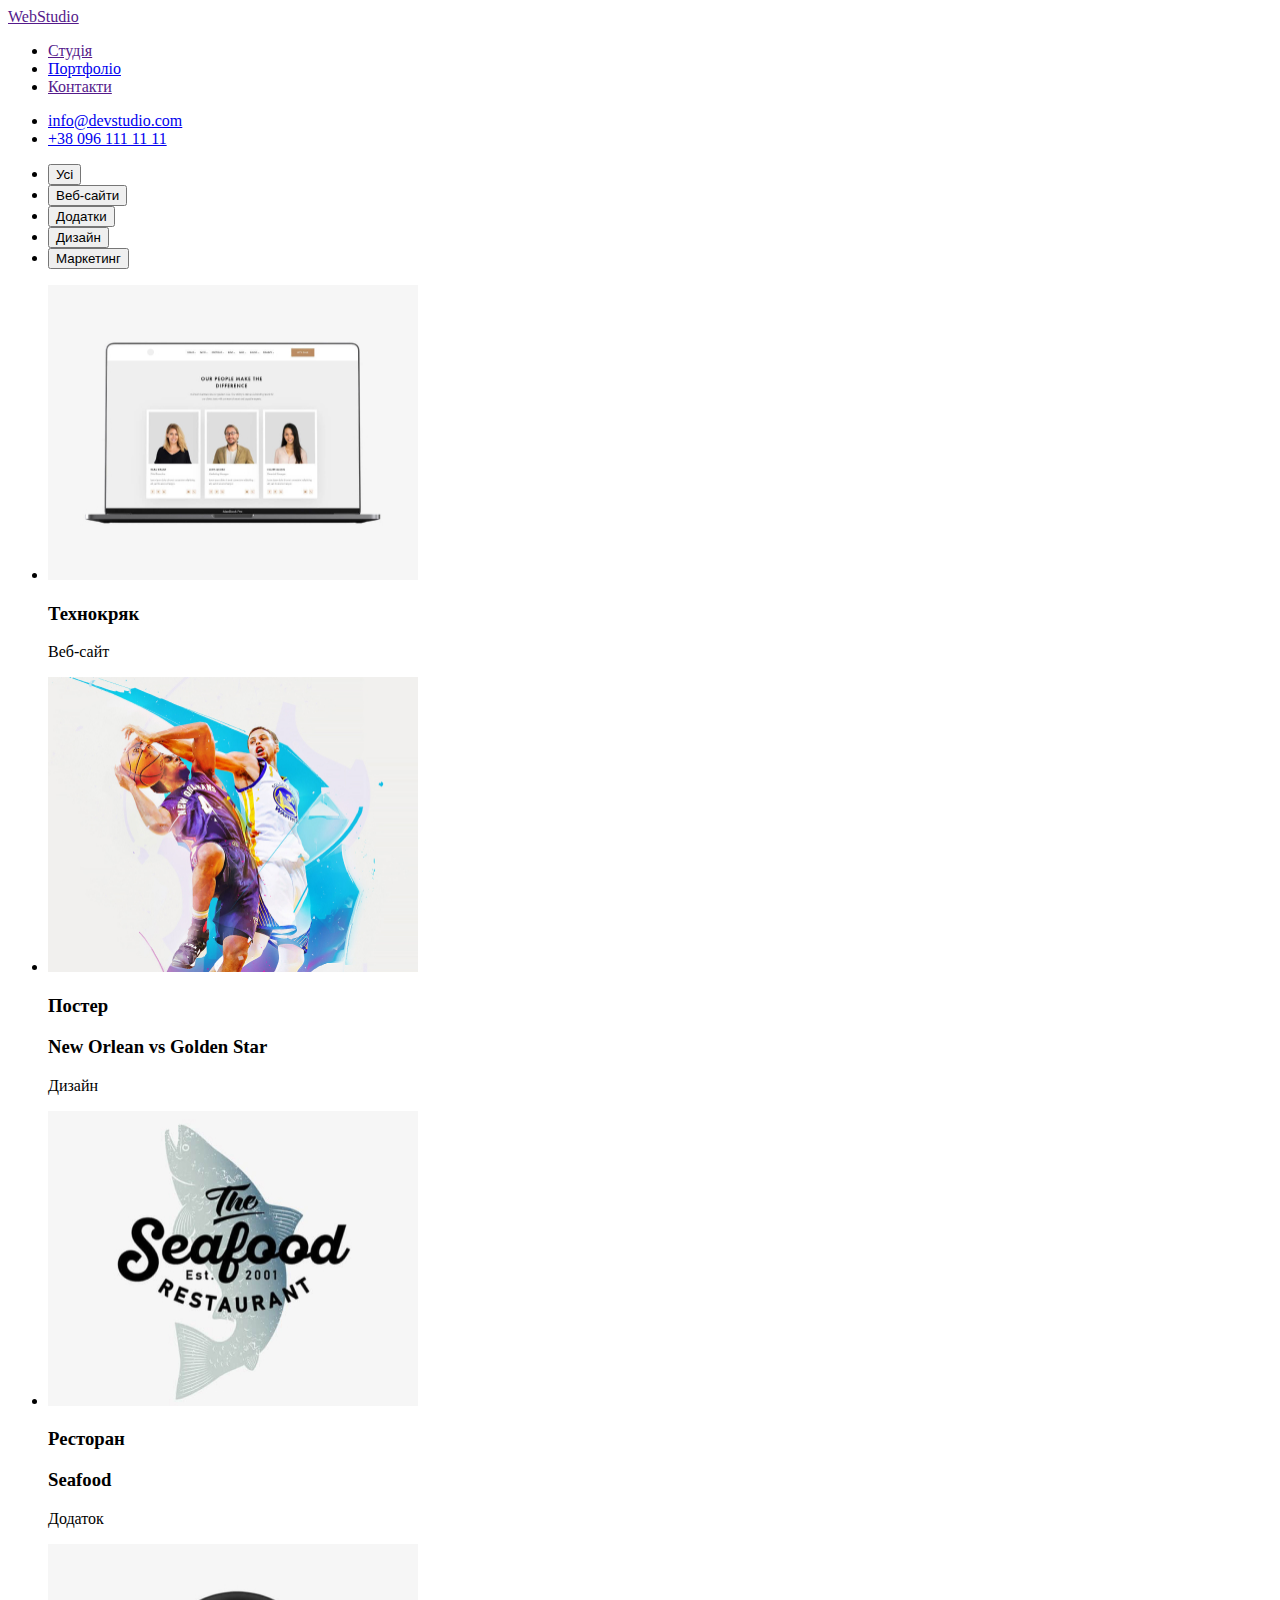
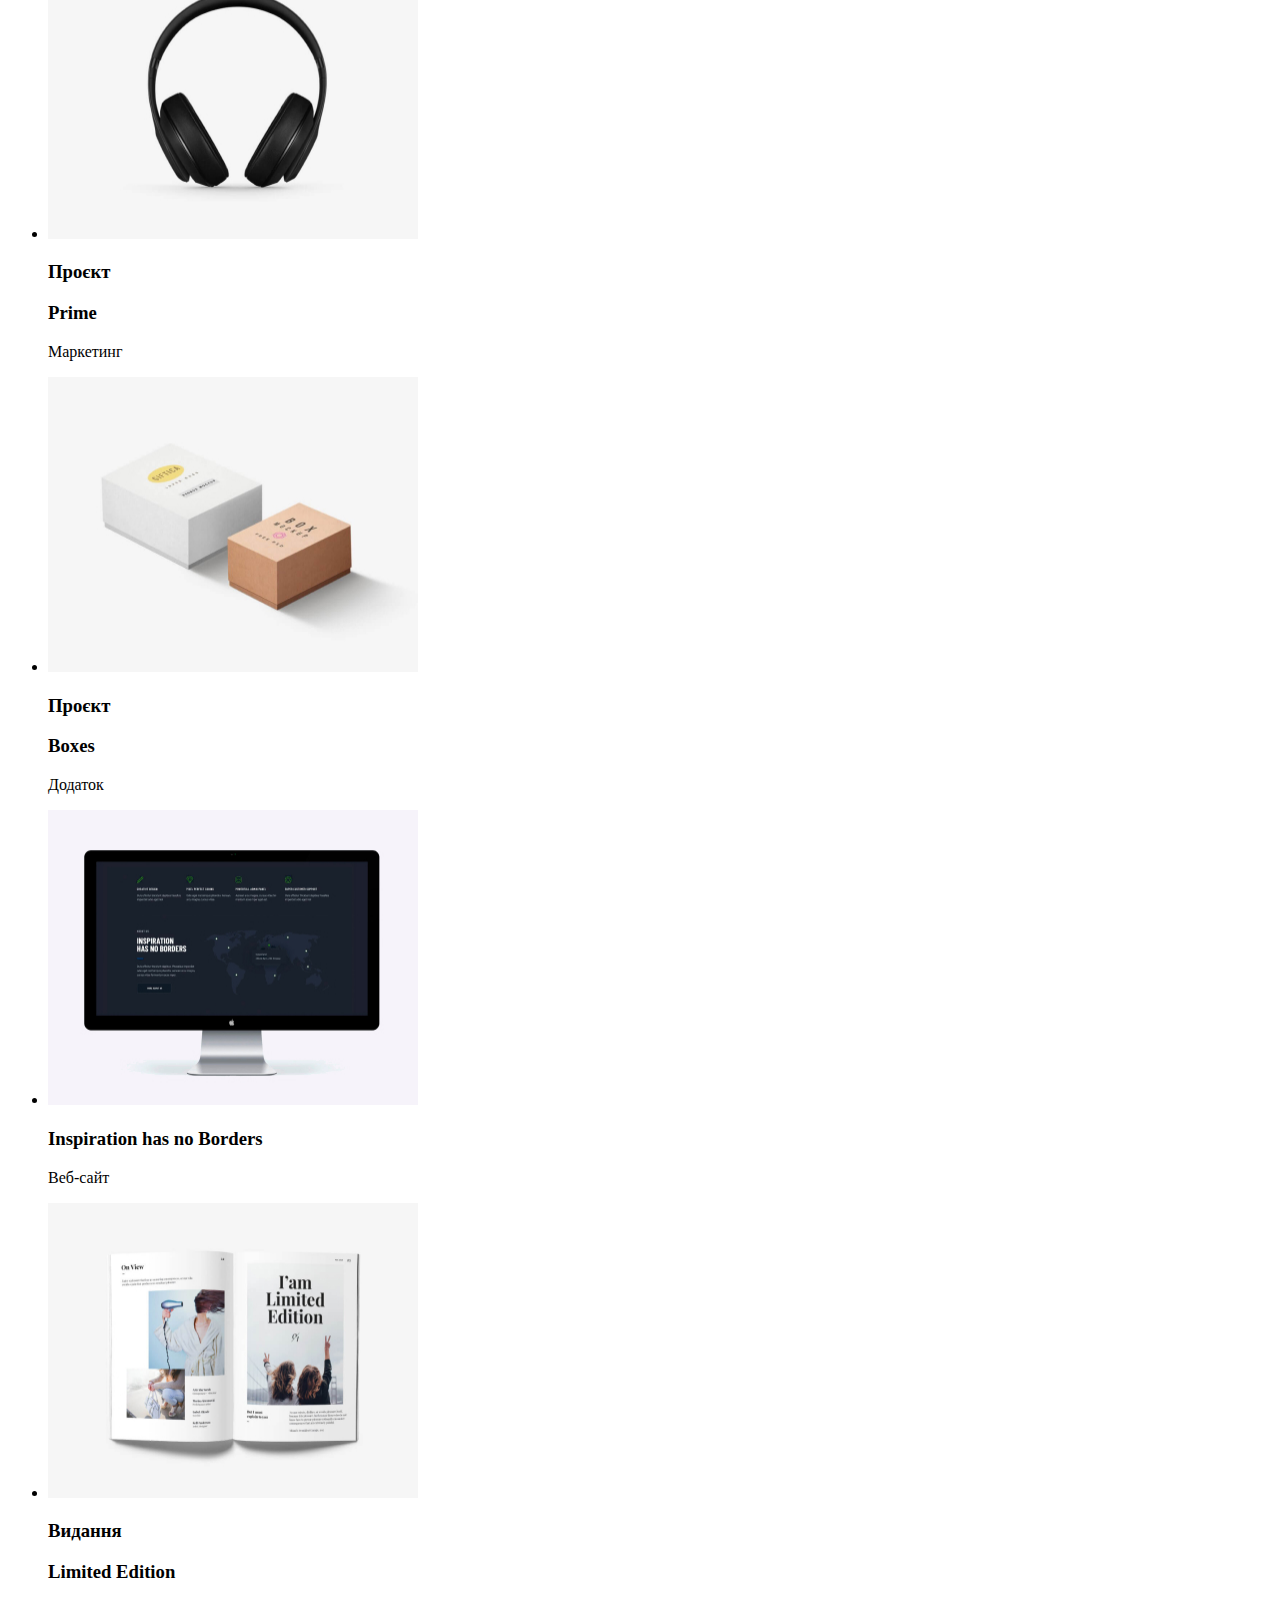
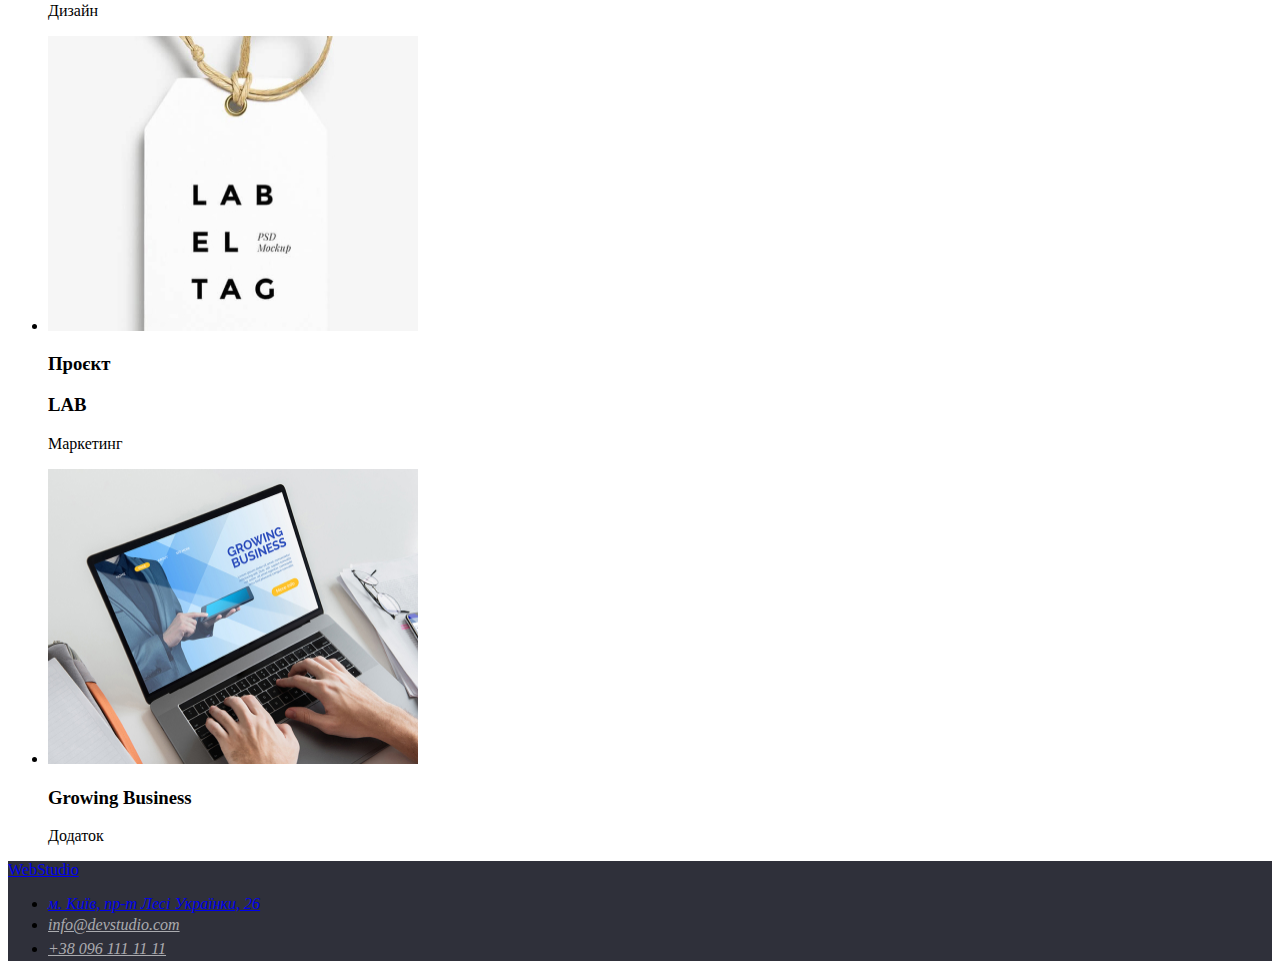
==== portfolio.html @ 5dd3f2c0 "портфоліо" ====
<!DOCTYPE html>
<html lang="uk">
  <head>
    <meta charset="UTF-8" />
    <meta http-equiv="X-UA-Compatible" content="IE=edge" />
    <meta name="viewport" content="width=device-width, initial-scale=1.0" />
    <title>WebStudio</title>
    <link rel="stylesheet" href="./css/styles.css" />
  </head>
  <body class="page">
    <header class="header">
      <nav class="nav">
        <a class="logo" href=""> WebStudio </a>
        <ul class="header-list">
          <li class="header-item"><a href="">Студія</a></li>
          <li class="header-item"><a href="./portfolio.html"> Портфоліо</a></li>
          <li class="header-item"><a href="">Контакти</a></li>
        </ul>
      </nav>
      <ul>
        <li class="header-all">
          <a href="mailto:info@devstudio.com">info@devstudio.com</a>
        </li>
        <li class="header-phone">
          <a href="tel:+380961111111">+38 096 111 11 11</a>
        </li>
      </ul>
    </header>
    <main>
      <ul>
        <li><button class="button" type="button">Усі</button></li>
        <li><button class="btn" type="button">Веб-сайти</button></li>
        <li><button class="btn" type="button">Додатки</button></li>
        <li><button class="btn" type="button">Дизайн</button></li>
        <li><button class="btn" type="button">Маркетинг</button></li>
      </ul>
      <section>
        <ul>
          <li>
            <img
              src="./images/img(21).jpg"
              alt="На фото дизайн веб-сайту"
              width="370"
              height="295"
            />
            <h3>Технокряк</h3>
            <p>Веб-сайт</p>
          </li>
          <li>
            <img
              src="./images/img(22).jpg"
              alt="На фото  дизайн постеру з баскетбольного матчу"
              width="370"
              height="295"
            />
            <h3>Постер</h3>
            <h3 lang="en">New Orlean vs Golden Star</h3>
            <p>Дизайн</p>
          </li>
          <li>
            <img
              src="./images/img(23).jpg"
              alt="На фото дизайн реклами ресторану"
              width="370"
              height="295"
            />
            <h3>Ресторан</h3>
            <h3 lang="en">Seafood</h3>
            <p>Додаток</p>
          </li>
          <li>
            <img
              src="./images/img(24).jpg"
              alt="На фото дизайн проекту"
              width="370"
              height="295"
            />
            <h3>Проєкт</h3>
            <h3 lang="en">Prime</h3>
            <p>Маркетинг</p>
          </li>
          <li>
            <img
              src="./images/img(25).jpg"
              alt="На фото дизайн проекту"
              width="370"
              height="295"
            />
            <h3>Проєкт</h3>
            <h3 lang="en">Boxes</h3>
            <p>Додаток</p>
          </li>
          <li>
            <img
              src="./images/img(26).jpg"
              alt="На фото Веб-сайт"
              width="370"
              height="295"
            />
            <h3 lang="en">Inspiration has no Borders</h3>
            <p>Веб-сайт</p>
          </li>
          <li>
            <img
              src="./images/img(27).jpg"
              alt="На фото дизайн журналу"
              width="370"
              height="295"
            />
            <h3>Видання</h3>
            <h3 lang="en">Limited Edition</h3>
            <p>Дизайн</p>
          </li>
          <li>
            <img
              src="./images/img(28).jpg"
              alt="На фото дизайн проекту"
              width="370"
              height="295"
            />
            <h3>Проєкт</h3>
            <h3 lang="en">LAB</h3>
            <p>Маркетинг</p>
          </li>
          <li>
            <img
              src="./images/img(29).jpg"
              alt="На фото дизайн додатку"
              width="370"
              height="295"
            />
            <h3 lang="en">Growing Business</h3>
            <p>Додаток</p>
          </li>
        </ul>
      </section>
    </main>
    <footer class="footer">
      <a class="logo" href="https://WebStudio.com"> WebStudio </a>
      <address>
        <ul class="footer-list">
          <li>
            <a
              class="footer-breadcrumbs"
              href="https://goo.gl/maps/CPtrU1FHBa2aNyZL9"
              target="_blank"
              rel="noopener noreferrer"
            >
              м. Київ, пр-т Лесі Українки, 26</a
            >
          </li>
          <li>
            <a class="footer-all" href="mailto:info@devstudio.com"
              >info@devstudio.com</a
            >
          </li>
          <li>
            <a class="footer-phone" href="tel:+380961111111"
              >+38 096 111 11 11</a
            >
          </li>
        </ul>
      </address>
    </footer>
  </body>
</html>
---- css/styles.css ----
.header {
  margin:0;
  padding:0;
  background-color:#ffffff; 

}
.footer {
  background-color:#2F303A;
}
.footer-phone,
.footer-all {
  color:rgba(255, 255,255, 0.6) ;
 
 size:14px;
 line-height:24px;

}
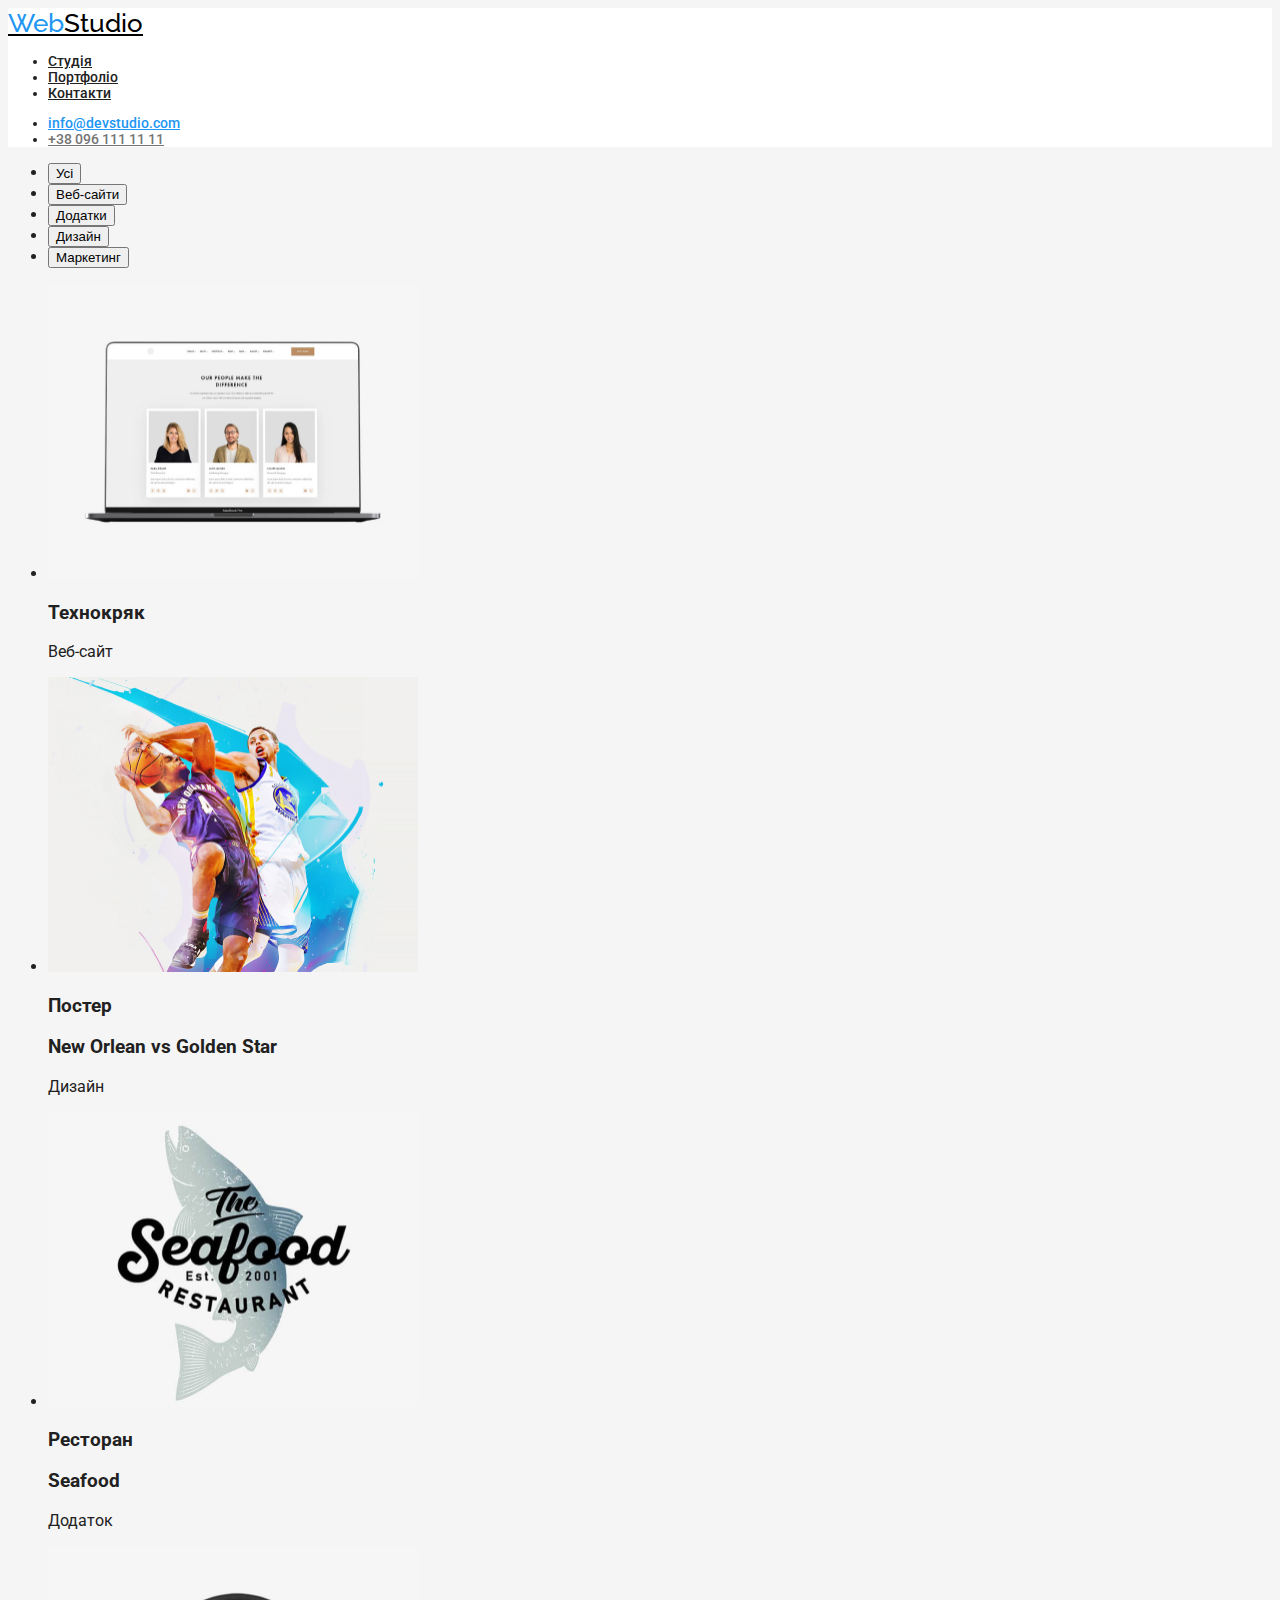
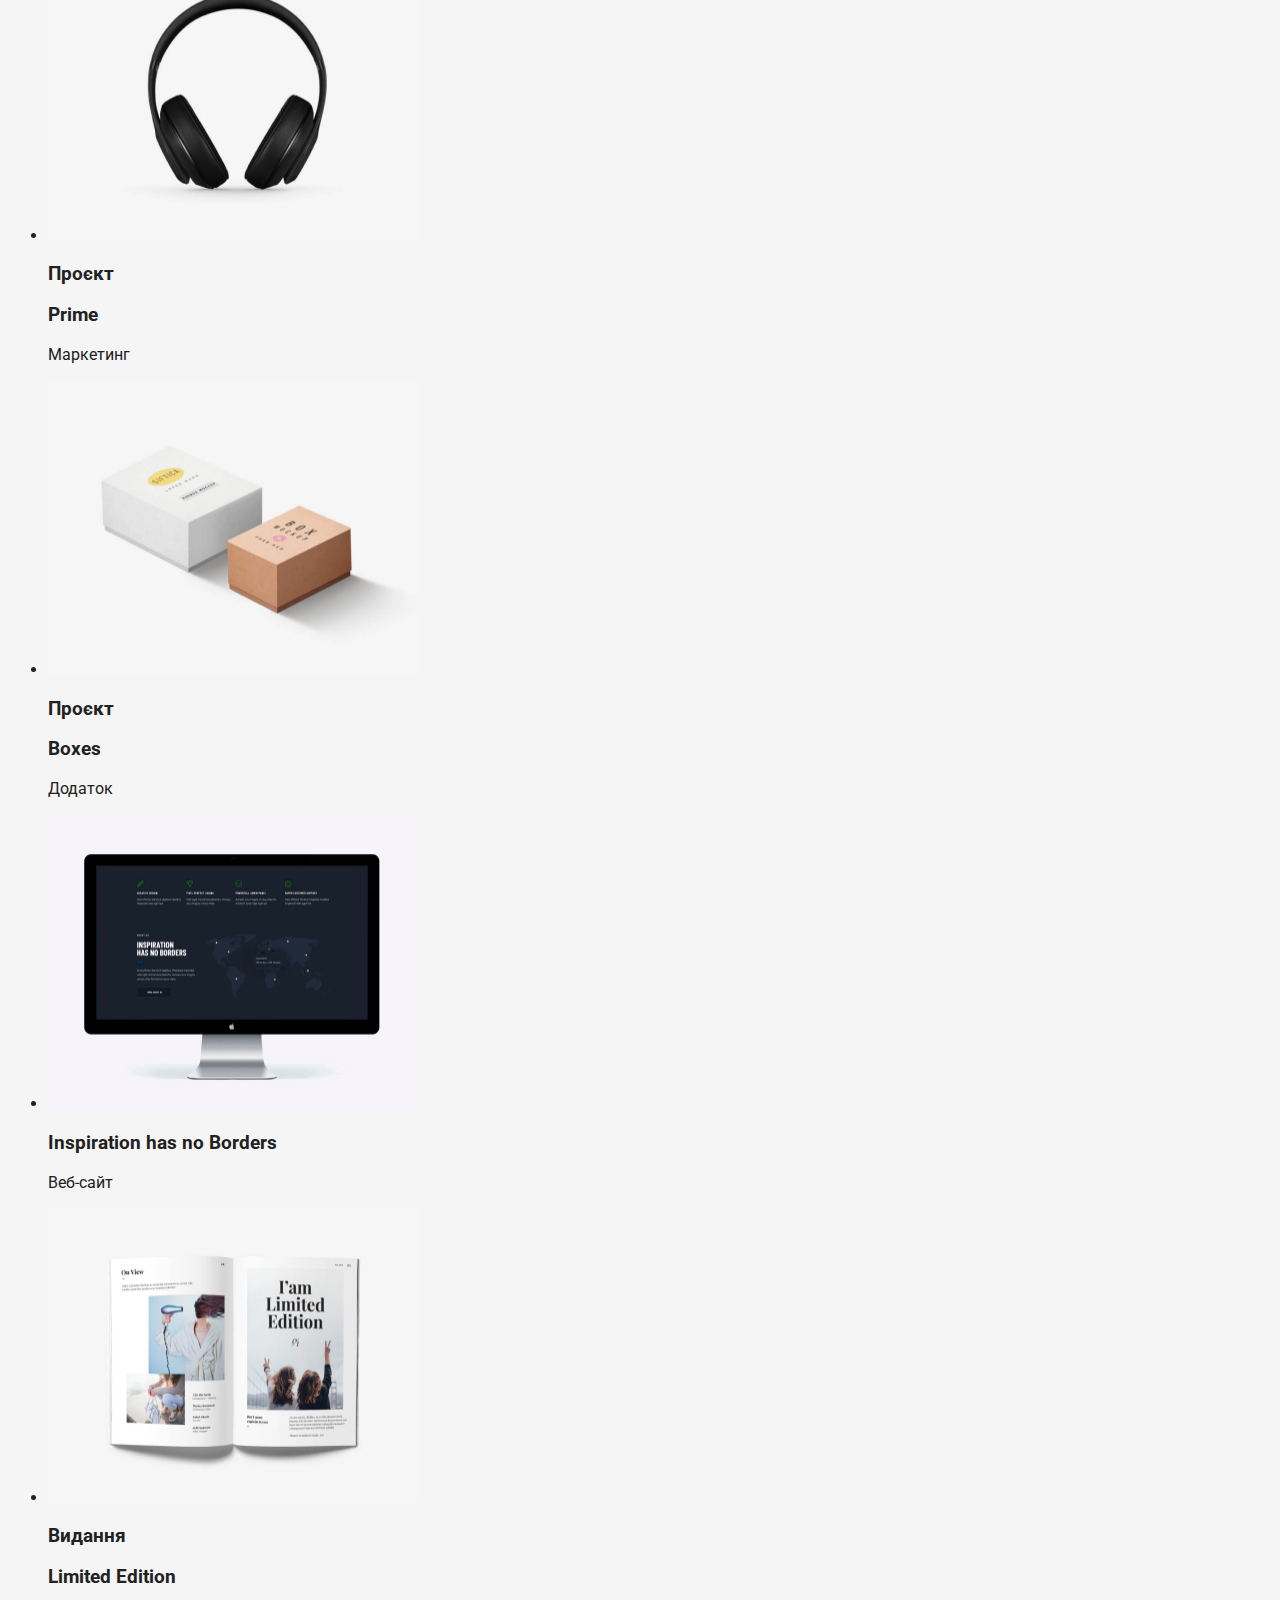
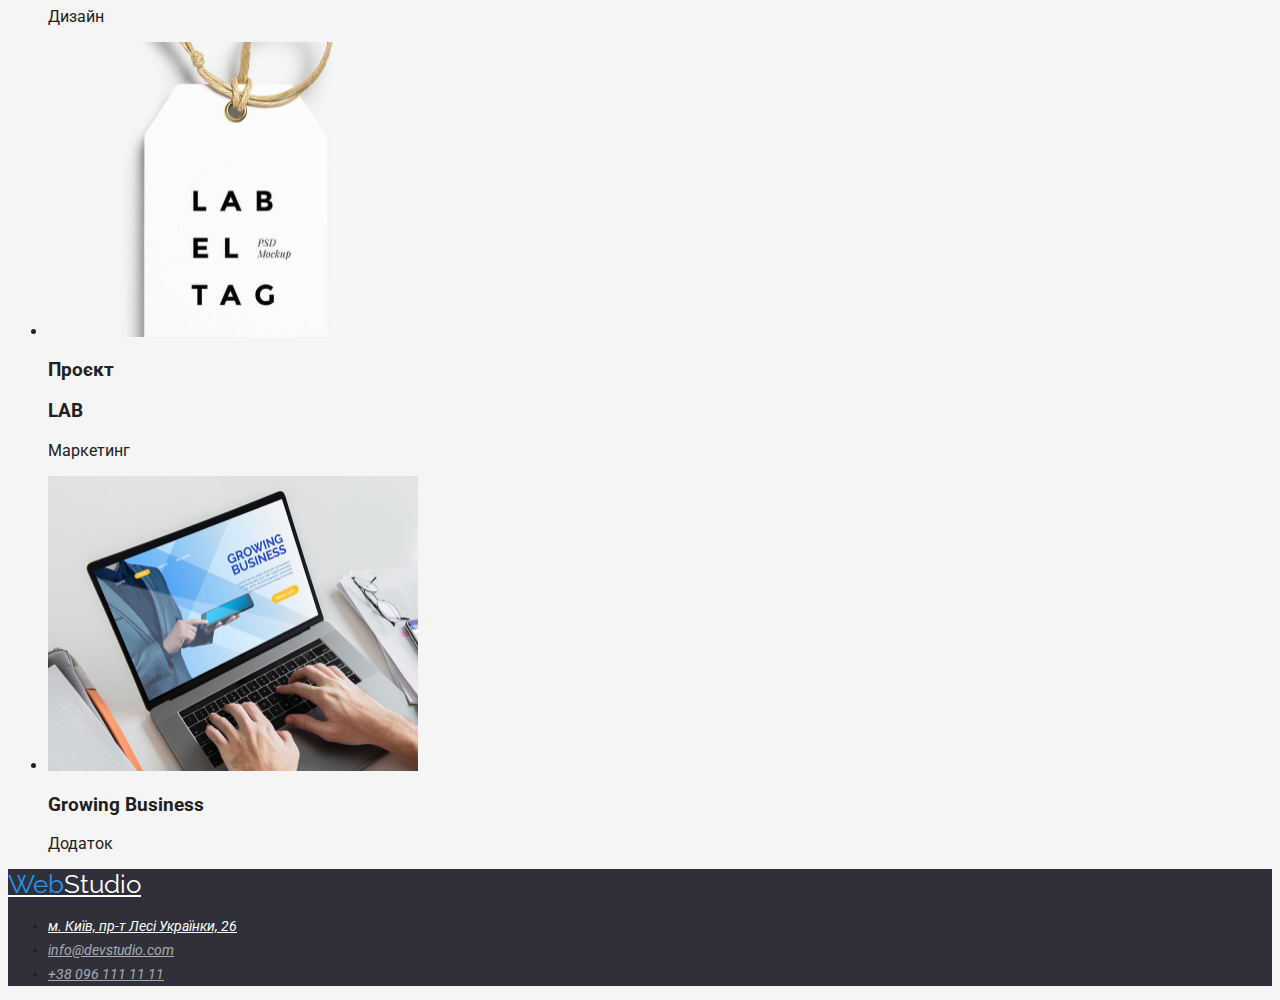
==== commit 38231fbe: "зробила хедер і ховер" ====
--- a/portfolio.html
+++ b/portfolio.html
@@ -4,31 +4,32 @@
     <meta charset="UTF-8" />
     <meta http-equiv="X-UA-Compatible" content="IE=edge" />
     <meta name="viewport" content="width=device-width, initial-scale=1.0" />
+    <link rel="preconnect" href="https://fonts.googleapis.com">
+    <link rel="preconnect" href="https://fonts.gstatic.com" crossorigin>
+    <link href="https://fonts.googleapis.com/css2?family=Oleo+Script&family=Raleway:wght@700&family=Roboto:wght@400;500;700&display=swap" rel="stylesheet">
+    <link rel="stylesheet" href="./css/styles.css" />
     <title>WebStudio</title>
-    <link rel="stylesheet" href="./css/styles.css" />
-  </head>
-  <body class="page">
+   
+ </head>
+<body class="page">
     <header class="header">
-      <nav class="nav">
-        <a class="logo" href=""> WebStudio </a>
+        <nav class="nav">
+      <a lang="en" class="logo" href=""><span class="special"> Web</span>Studio</a>
         <ul class="header-list">
-          <li class="header-item"><a href="">Студія</a></li>
-          <li class="header-item"><a href="./portfolio.html"> Портфоліо</a></li>
-          <li class="header-item"><a href="">Контакти</a></li>
+            <li > <a class="header-item" href="./index.html">Студія</a>  </li>
+            <li > <a class="header-item"  href="./portfolio.html" > Портфоліо</a></li>
+            <li > <a href="" >Контакти</a></li>
         </ul>
-      </nav>
+    </nav>
+    <ul>
+        <li><a class="header-all" href="mailto:info@devstudio.com" >info@devstudio.com</a> </li>
+       <li><a a class="header-phone" href="tel:+380961111111">+38 096 111 11 11</a></li>
+    </ul> 
+     </header>
+    <main>
+      <h2 class="visually-hidder">Набір кнопок</h2>
       <ul>
-        <li class="header-all">
-          <a href="mailto:info@devstudio.com">info@devstudio.com</a>
-        </li>
-        <li class="header-phone">
-          <a href="tel:+380961111111">+38 096 111 11 11</a>
-        </li>
-      </ul>
-    </header>
-    <main>
-      <ul>
-        <li><button class="button" type="button">Усі</button></li>
+        <li><button class="btn" type="button">Усі</button></li>
         <li><button class="btn" type="button">Веб-сайти</button></li>
         <li><button class="btn" type="button">Додатки</button></li>
         <li><button class="btn" type="button">Дизайн</button></li>
@@ -135,32 +136,16 @@
         </ul>
       </section>
     </main>
-    <footer class="footer">
-      <a class="logo" href="https://WebStudio.com"> WebStudio </a>
-      <address>
-        <ul class="footer-list">
-          <li>
-            <a
-              class="footer-breadcrumbs"
-              href="https://goo.gl/maps/CPtrU1FHBa2aNyZL9"
-              target="_blank"
-              rel="noopener noreferrer"
-            >
-              м. Київ, пр-т Лесі Українки, 26</a
-            >
-          </li>
-          <li>
-            <a class="footer-all" href="mailto:info@devstudio.com"
-              >info@devstudio.com</a
-            >
-          </li>
-          <li>
-            <a class="footer-phone" href="tel:+380961111111"
-              >+38 096 111 11 11</a
-            >
-          </li>
-        </ul>
-      </address>
+     <footer class="footer">
+        <a lang="en" class="footer-logo" href=""><span class="special"> Web</span>Studio</a>
+        <address>
+            <ul class="footer-list">
+               <li> <a class="footer-type"href="https://goo.gl/maps/CPtrU1FHBa2aNyZL9" target="_blank" rel="noopener noreferrer"> м. Київ, пр-т Лесі Українки, 26</a> </li>
+               <li> <a class="footer-all"href="mailto:info@devstudio.com" >info@devstudio.com</a> </li>
+               <li> <a class="footer-phone" href="tel:+380961111111">+38 096 111 11 11</a></li>
+            </ul>
+         </address> 
     </footer>
+   
   </body>
 </html>
--- a/css/styles.css
+++ b/css/styles.css
@@ -1,17 +1,114 @@
+
+body {
+font-family: 'oleo Script', cursive;
+font-family: 'raleway', sans-serif;
+font-family: 'roboto', sans-serif;
+background-color:#F5F5F5 ;
+color: rgba(33, 33, 33, 1);
+}
 .header {
   margin:0;
   padding:0;
-  background-color:#ffffff; 
+  font-family:roboto;
+  font-style:medium;
+  font-size:14px;
+  font-weight: 500;
+  line-height: 16px;
+  background-color:#ffffff;
 
 }
+.special {
+color:#2196F3 ; 
+   } 
+.logo {
+ color:#000000;
+  }
+
+.special,
+.logo {
+  font-family:raleway;
+  font-style:bold;
+  font-weight:400px;
+  font-size:26px;
+ line-height:31px;
+}
+nav a {
+color:rgba(33, 33, 33, 1);
+}
+.header-item:focus,
+.header-item:hover {
+  color:#2196F3;
+}
+.header-all {
+color:#2196F3;
+}
+.header-all:hover,
+.header-all:focus {
+  color:#000000;
+}
+.header-phone {
+ color:#757575 
+}
+
+
+.slogan{
+background:rgba(47, 48, 58, 1); ;
+}
+.cnt {
+font-family:roboto;
+font-weight:900;
+font-style: black;
+font-size:44px;
+ line-height:60px;
+color: #FFFFFF;
+}
+.button {
+  cursor: pointer;
+font-family:roboto;
+ font-style:bold;
+font-size:16px;
+line-height:30px;
+color:#FFFFFF;
+background-color: #2196F3;
+
+}
+.button:hover,
+.button:focus {
+background-color:#2F303A ;
+}
+ .visually-hidder {
+  position: absolute;
+  white-space:nowrap;
+  width: 1px;
+  height: 1px;
+  overflow: hidden;
+  border:0;
+  padding: 0;
+  clip: rect(0000);
+  clip-path: inset(50%);
+  margin: -1px;
+  }
+
 .footer {
-  background-color:#2F303A;
+font-family:roboto;
+font-style:regular;
+ font-size:14px;
+line-height:24px;
+font-weight:400;
+background-color: #2F303A;
+}
+.footer-logo {
+  font-family: raleway;
+    font-style: bold;
+    font-weight: 400px;
+    font-size: 26px;
+    line-height: 31px;
+    color:#ffffff;
+}
+.footer-type {
+color:#FFFFFF;
 }
 .footer-phone,
 .footer-all {
-  color:rgba(255, 255,255, 0.6) ;
- 
- size:14px;
- line-height:24px;
-
+ color:rgba(255, 255,255, 0.6);
 }